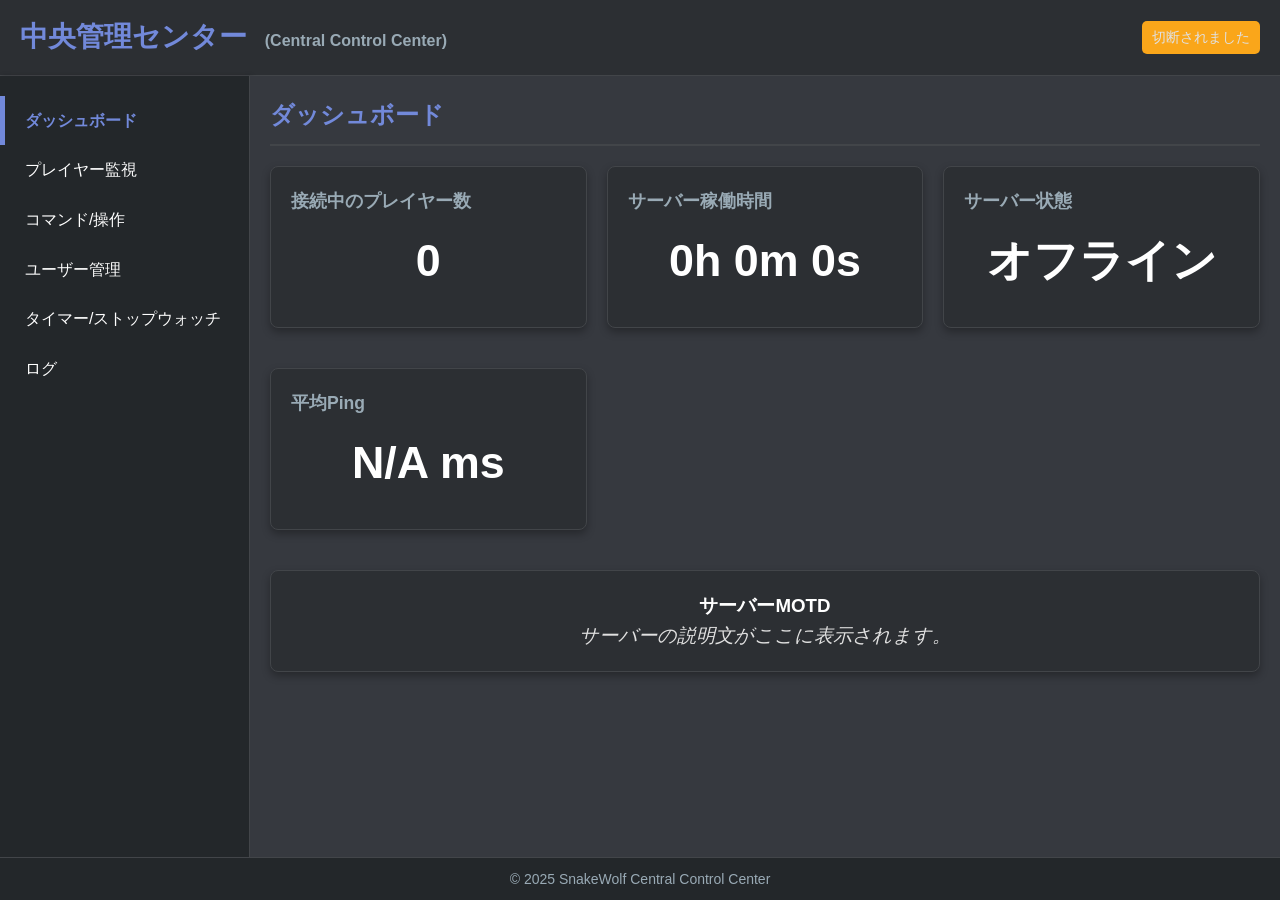
==== index.html @ 89f4f633 "Add files via upload" ====
<!DOCTYPE html>
<html lang="ja">
<head>
    <meta charset="UTF-8">
    <meta name="viewport" content="width=device-width, initial-scale=1.0">
    <title>中央管理センター - Central Control Center</title>
    <link rel="stylesheet" href="css/base.css">
    <link rel="stylesheet" href="css/layout.css">
    <link rel="stylesheet" href="css/themes.css">       <link rel="stylesheet" href="css/components.css">    <link rel="stylesheet" href="css/sections.css">      </head>
<body>
    <header>
        <h1>中央管理センター <small>(Central Control Center)</small></h1>
        <div class="status-indicator" id="connectionStatus">未接続</div>
    </header>

    <div class="container">
        <nav class="sidebar">
            <ul>
                <li class="active" data-section="dashboard">ダッシュボード</li>
                <li data-section="player-monitoring">プレイヤー監視</li>
                <li data-section="command-control">コマンド/操作</li>
                <li data-section="user-management">ユーザー管理</li>
                <li data-section="timer-stopwatch">タイマー/ストップウォッチ</li>
                <li data-section="logs">ログ</li>
            </ul>
        </nav>

        <main class="content">
            <section id="dashboard" class="active-section"></section>
            <section id="player-monitoring" class="hidden-section"></section>
            <section id="command-control" class="hidden-section"></section>
            <section id="user-management" class="hidden-section"></section>
            <section id="timer-stopwatch" class="hidden-section"></section>
            <section id="logs" class="hidden-section"></section>
        </main>
    </div>

    <footer>
        <p>&copy; 2025 SnakeWolf Central Control Center</p>
    </footer>

    <script type="module" src="js/utils.js"></script>
    <script type="module" src="js/websocket.js"></script>
    <script type="module" src="js/ui-manager.js"></script>
    <script type="module" src="js/data-display.js"></script>
    <script type="module" src="js/command-sender.js"></script>
    <script type="module" src="js/main.js"></script>
</body>
</html>
---- css/base.css ----
/* 基本リセットとグローバル設定 */
* {
    margin: 0;
    padding: 0;
    box-sizing: border-box;
}

body {
    font-family: 'Segoe UI', Tahoma, Geneva, Verdana, sans-serif;
    line-height: 1.6;
    -webkit-font-smoothing: antialiased;
    -moz-osx-font-smoothing: grayscale;
}

/* 共通の隠しクラス */
.hidden-section {
    display: none;
}

/* 画像の基本スタイル */
img {
    max-width: 100%;
    height: auto;
    display: block; /* 余分な下マージンを削除 */
}

/* テキスト色の共通化 (テーマファイルで上書き可能) */
body { color: var(--text-color); }
---- css/layout.css ----
/* 全体レイアウト */
body {
    display: flex;
    flex-direction: column;
    min-height: 100vh;
}

header {
    padding: 15px 20px;
    display: flex;
    justify-content: space-between;
    align-items: center;
    border-bottom: 1px solid var(--border-color);
}

header h1 {
    margin: 0;
    font-size: 28px;
    color: var(--primary-color);
}

header h1 small {
    font-size: 16px;
    color: var(--sub-text-color);
    margin-left: 10px;
}

.status-indicator {
    padding: 5px 10px;
    border-radius: 5px;
    font-size: 14px;
    background-color: var(--status-disconnected-color);
    color: var(--text-color-light);
    transition: background-color 0.3s ease;
}

/* メインコンテナ */
.container {
    display: flex;
    flex-grow: 1; /* 残りの高さを占める */
}

/* サイドバー */
.sidebar {
    width: 250px;
    padding: 20px 0;
    border-right: 1px solid var(--border-color);
    box-shadow: 2px 0 5px rgba(0,0,0,0.2);
    background-color: var(--sidebar-bg-color);
}

.sidebar ul {
    list-style: none;
    padding: 0;
    margin: 0;
}

.sidebar ul li {
    padding: 12px 20px;
    cursor: pointer;
    transition: background-color 0.2s ease;
    border-left: 5px solid transparent;
    color: var(--sidebar-item-color);
}

.sidebar ul li:hover {
    background-color: var(--sidebar-hover-bg-color);
}

.sidebar ul li.active {
    background-color: var(--sidebar-active-bg-color);
    border-left-color: var(--primary-color);
    color: var(--primary-color);
    font-weight: bold;
}

/* メインコンテンツ */
.content {
    flex-grow: 1;
    padding: 20px;
    background-color: var(--content-bg-color);
    overflow-y: auto; /* コンテンツがはみ出た場合にスクロール */
}

.content h2 {
    color: var(--primary-color);
    border-bottom: 2px solid var(--border-color);
    padding-bottom: 10px;
    margin-bottom: 20px;
}

footer {
    background-color: var(--header-bg-color);
    color: var(--sub-text-color);
    text-align: center;
    padding: 10px 20px;
    font-size: 14px;
    border-top: 1px solid var(--border-color);
}
---- css/themes.css ----
/* テーマ変数 (Discord風ベース) */
:root {
    --main-bg-color: #2c2f33;        /* 全体の背景 */
    --header-bg-color: #23272a;      /* ヘッダー・フッター・サイドバー背景 */
    --sidebar-bg-color: #23272a;
    --content-bg-color: #36393f;     /* メインコンテンツ背景 */
    --card-bg-color: #2c2f33;        /* カード要素の背景 */
    --border-color: #424549;         /* 区切り線、ボーダー */
    --input-bg-color: #424549;       /* 入力フォームの背景 */
    --input-border-color: #5a5f66;   /* 入力フォームのボーダー */

    --primary-color: #7289da;        /* 主要な強調色 (Discordブランドカラー) */
    --text-color: #ffffff;           /* 一般的なテキスト色 */
    --text-color-light: #e0e0e0;     /* 少し明るいテキスト色 */
    --sub-text-color: #99aab5;       /* サブテキスト、ラベル色 */
    --log-bg-color: #1e1e1e;         /* ログエリアの背景 */
    --log-text-color: #e0e0e0;       /* ログのテキスト色 */

    /* ステータス関連の色 */
    --status-online-color: #43b581;      /* オンライン (緑) */
    --status-offline-color: #f04747;     /* オフライン (赤) */
    --status-warning-color: #faa61a;     /* 警告 (オレンジ) */
    --status-unknown-color: #99aab5;     /* 不明 (灰色) */
}

/* bodyにテーマ変数を適用 */
body {
    background-color: var(--main-bg-color);
    color: var(--text-color);
}

/* ステータステキストの色 */
.status-indicator-text.online { color: var(--status-online-color); }
.status-indicator-text.offline { color: var(--status-offline-color); }
.status-indicator-text.warning { color: var(--status-warning-color); }
.status-indicator-text.unknown { color: var(--status-unknown-color); }
---- css/components.css ----
/* カードスタイル */
.card {
    background-color: var(--card-bg-color);
    border: 1px solid var(--border-color);
    border-radius: 8px;
    padding: 20px;
    margin-bottom: 20px;
    box-shadow: 0 4px 8px rgba(0,0,0,0.3);
}

/* ボタンの基本スタイル */
.btn {
    background-color: var(--primary-color);
    color: white;
    padding: 10px 15px;
    border: none;
    border-radius: 5px;
    cursor: pointer;
    transition: background-color 0.2s ease, transform 0.1s ease;
    font-size: 16px;
    text-decoration: none; /* aタグの場合 */
    display: inline-block; /* 適切なサイズ調整のため */
}

.btn:hover {
    background-color: var(--primary-color); /* ホバー時の色を濃くする */
    filter: brightness(1.1);
    transform: translateY(-1px);
}

.btn:active {
    transform: translateY(0);
}

/* ボタンのバリエーション */
.btn.primary-btn {
    background-color: var(--primary-color);
}
.btn.success-btn {
    background-color: var(--status-online-color);
}
.btn.danger-btn {
    background-color: var(--status-offline-color);
}
.btn.warning-btn {
    background-color: var(--status-warning-color);
}

.btn-group {
    display: flex;
    flex-wrap: wrap;
    gap: 10px;
    margin-bottom: 20px;
}

/* フォーム要素の基本スタイル */
.form-group {
    display: flex;
    flex-wrap: wrap; /* 小さい画面で折り返す */
    gap: 10px;
    margin-bottom: 20px;
    align-items: center;
}

.form-input,
.form-textarea,
.form-select {
    background-color: var(--input-bg-color);
    border: 1px solid var(--input-border-color);
    color: var(--text-color);
    padding: 10px;
    border-radius: 5px;
    font-size: 16px;
    flex-grow: 1; /* フォームグループ内で伸びる */
}

.form-textarea {
    min-height: 80px;
    resize: vertical;
}

.form-select {
    min-width: 150px;
}

.form-input.small-input {
    flex-grow: 0;
    width: 80px;
}

.form-input.full-width {
    width: 100%;
}

/* テーブルスタイル */
table {
    width: 100%;
    border-collapse: collapse;
}

th, td {
    padding: 12px 15px;
    text-align: left;
    border-bottom: 1px solid var(--border-color);
    color: var(--text-color);
}

th {
    background-color: var(--header-bg-color);
    color: var(--sub-text-color);
    font-weight: bold;
}

tbody tr:last-child td {
    border-bottom: none;
}

tbody tr:hover {
    background-color: var(--sidebar-hover-bg-color); /* サイドバーのホバー色を流用 */
}
---- css/sections.css ----
/* 各セクション固有のスタイル */

/* ダッシュボード */
.dashboard-grid {
    display: grid;
    grid-template-columns: repeat(auto-fit, minmax(250px, 1fr));
    gap: 20px;
    margin-bottom: 20px;
}

.dashboard-grid .status-card h3 {
    margin-top: 0;
    color: var(--sub-text-color);
    font-size: 1.1em;
}

.dashboard-grid .status-card p {
    font-size: 2.8em; /* MinecraftStatusPageに合わせて少し大きく */
    font-weight: bold;
    text-align: center;
    color: var(--text-color);
    margin: 10px 0;
}

.motd-card {
    text-align: center;
}
.motd-card p {
    font-size: 1.2em;
    font-style: italic;
    color: var(--text-color-light);
}

/* プレイヤー監視 */
.monitoring-controls {
    display: flex;
    gap: 10px;
    align-items: center;
    margin-bottom: 20px;
}

.screenshot-grid {
    display: grid;
    grid-template-columns: repeat(auto-fit, minmax(200px, 1fr));
    gap: 15px;
    margin-bottom: 20px;
}

.player-screen-card {
    text-align: center;
    padding: 10px;
}

.player-screen-card p {
    margin-top: 0;
    margin-bottom: 10px;
    font-weight: bold;
    color: var(--text-color);
}

.player-screenshot {
    border-radius: 5px;
    border: 1px solid var(--input-border-color);
}

.map-view {
    text-align: center;
    padding: 20px;
}
.map-view .map-note {
    font-size: 0.9em;
    color: var(--sub-text-color);
    margin-top: 15px;
}
.full-width-image {
    border-radius: 5px;
    margin-top: 15px;
    border: 1px solid var(--input-border-color);
}

/* コマンド/操作 */
.command-input-group, .message-input-group {
    /* form-groupで定義済み */
    flex-wrap: nowrap; /* このグループ内では折り返さない */
}

/* ログ */
.log-output {
    background-color: var(--log-bg-color);
    color: var(--log-text-color);
    border: 1px solid var(--border-color);
    padding: 15px;
    height: 300px; /* 固定高さ */
    overflow-y: scroll; /* スクロール可能に */
    font-family: 'Consolas', 'Monaco', monospace;
    font-size: 14px;
    margin-bottom: 15px;
    white-space: pre-wrap; /* 改行を保持 */
}

.log-output p {
    margin: 0;
    padding: 2px 0;
}
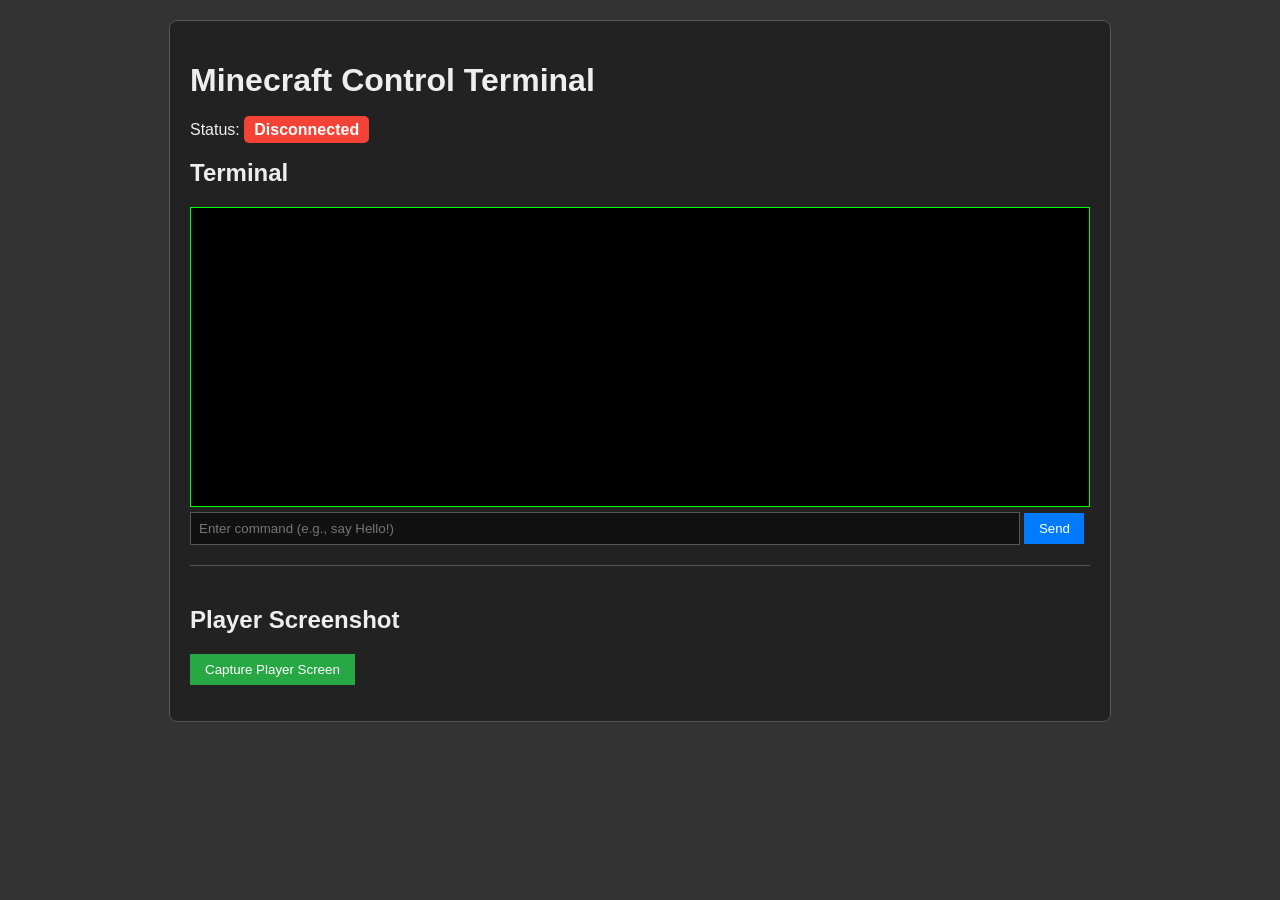
==== commit 573fd508: "Update index.html" ====
--- a/index.html
+++ b/index.html
@@ -3,47 +3,142 @@
 <head>
     <meta charset="UTF-8">
     <meta name="viewport" content="width=device-width, initial-scale=1.0">
-    <title>中央管理センター - Central Control Center</title>
-    <link rel="stylesheet" href="css/base.css">
-    <link rel="stylesheet" href="css/layout.css">
-    <link rel="stylesheet" href="css/themes.css">       <link rel="stylesheet" href="css/components.css">    <link rel="stylesheet" href="css/sections.css">      </head>
+    <title>Minecraft Control Terminal</title>
+    <style>
+        body { font-family: Arial, sans-serif; margin: 20px; background-color: #333; color: #eee; }
+        .container { max-width: 900px; margin: auto; padding: 20px; border: 1px solid #555; border-radius: 8px; background-color: #222; }
+        #connectionStatus {
+            padding: 5px 10px;
+            border-radius: 5px;
+            font-weight: bold;
+            color: white;
+            background-color: #f44336; /* Offline */
+        }
+        #connectionStatus.online { background-color: #4CAF50; } /* Online */
+        #terminalOutput {
+            width: 100%;
+            height: 300px;
+            background-color: #000;
+            color: #0F0; /* Green text for terminal */
+            border: 1px solid #0F0;
+            overflow-y: scroll;
+            margin-top: 10px;
+            padding: 10px;
+            box-sizing: border-box;
+            font-family: 'Courier New', Courier, monospace;
+            white-space: pre-wrap; /* For pre-formatted text */
+        }
+        #commandInput {
+            width: calc(100% - 70px); /* Adjust button width */
+            padding: 8px;
+            margin-top: 5px;
+            background-color: #111;
+            color: #eee;
+            border: 1px solid #555;
+            box-sizing: border-box;
+        }
+        #sendCommandBtn {
+            width: 60px;
+            padding: 8px;
+            background-color: #007bff;
+            color: white;
+            border: none;
+            cursor: pointer;
+        }
+        #sendCommandBtn:hover { background-color: #0056b3; }
+
+        #screenshotSection { margin-top: 20px; border-top: 1px solid #555; padding-top: 20px; }
+        #screenshotImg {
+            max-width: 100%;
+            height: auto;
+            border: 1px solid #777;
+            margin-top: 10px;
+            display: block; /* Ensures it takes up full width */
+        }
+        #captureBtn {
+            padding: 8px 15px;
+            background-color: #28a745;
+            color: white;
+            border: none;
+            cursor: pointer;
+        }
+        #captureBtn:hover { background-color: #218838; }
+
+    </style>
+</head>
 <body>
-    <header>
-        <h1>中央管理センター <small>(Central Control Center)</small></h1>
-        <div class="status-indicator" id="connectionStatus">未接続</div>
-    </header>
+    <div class="container">
+        <h1>Minecraft Control Terminal</h1>
+        <p>Status: <span id="connectionStatus">Disconnected</span></p>
 
-    <div class="container">
-        <nav class="sidebar">
-            <ul>
-                <li class="active" data-section="dashboard">ダッシュボード</li>
-                <li data-section="player-monitoring">プレイヤー監視</li>
-                <li data-section="command-control">コマンド/操作</li>
-                <li data-section="user-management">ユーザー管理</li>
-                <li data-section="timer-stopwatch">タイマー/ストップウォッチ</li>
-                <li data-section="logs">ログ</li>
-            </ul>
-        </nav>
+        <h2>Terminal</h2>
+        <div id="terminalOutput"></div>
+        <input type="text" id="commandInput" placeholder="Enter command (e.g., say Hello!)">
+        <button id="sendCommandBtn">Send</button>
 
-        <main class="content">
-            <section id="dashboard" class="active-section"></section>
-            <section id="player-monitoring" class="hidden-section"></section>
-            <section id="command-control" class="hidden-section"></section>
-            <section id="user-management" class="hidden-section"></section>
-            <section id="timer-stopwatch" class="hidden-section"></section>
-            <section id="logs" class="hidden-section"></section>
-        </main>
+        <section id="screenshotSection">
+            <h2>Player Screenshot</h2>
+            <button id="captureBtn">Capture Player Screen</button>
+            <img id="screenshotImg" src="" alt="Player Screenshot" style="display: none;">
+            <p id="screenshotMessage" style="color: #FFC107;"></p>
+        </section>
     </div>
 
-    <footer>
-        <p>&copy; 2025 SnakeWolf Central Control Center</p>
-    </footer>
+    <script type="module">
+        // Import modules
+        import { initWebSocket, sendMessage } from './js/websocket.js';
+        import { handleWebSocketData } from './js/terminal-display.js'; // 新しいJSファイル
+        // utils.js は terminal-display.js 内でインポートされることを想定
 
-    <script type="module" src="js/utils.js"></script>
-    <script type="module" src="js/websocket.js"></script>
-    <script type="module" src="js/ui-manager.js"></script>
-    <script type="module" src="js/data-display.js"></script>
-    <script type="module" src="js/command-sender.js"></script>
-    <script type="module" src="js/main.js"></script>
+        document.addEventListener('DOMContentLoaded', () => {
+            const connectionStatusElement = document.getElementById('connectionStatus');
+            const commandInput = document.getElementById('commandInput');
+            const sendCommandBtn = document.getElementById('sendCommandBtn');
+            const captureBtn = document.getElementById('captureBtn');
+
+            // WebSocketの初期化
+            initWebSocket('connectionStatus', handleWebSocketData); // statusElementId と onMessageCallback
+
+            // コマンド送信ボタンのイベントリスナー
+            sendCommandBtn.addEventListener('click', () => {
+                const command = commandInput.value.trim();
+                if (command) {
+                    sendMessage({
+                        type: 'command',
+                        data: {
+                            command: command,
+                            sender: 'WebTerminal'
+                        }
+                    });
+                    commandInput.value = ''; // 入力フィールドをクリア
+                }
+            });
+
+            // Enterキーでのコマンド送信
+            commandInput.addEventListener('keypress', (e) => {
+                if (e.key === 'Enter') {
+                    sendCommandBtn.click();
+                }
+            });
+
+            // スクリーンショットボタンのイベントリスナー
+            captureBtn.addEventListener('click', () => {
+                // ここでは仮にUUIDを指定しないか、ローカルプレイヤーのUUIDを渡す
+                // 実際にはドロップダウンなどでプレイヤーを選択できるようにするのが良い
+                const playerUuid = 'YOUR_LOCAL_PLAYER_UUID_HERE'; // 例: "12345678-ABCD-EFGH-IJKL-0123456789AB"
+                                                                // ここは動的に取得する方が良いが、まずはハードコードでテスト
+                                                                // または、Mod側で targetPlayerUUID が null の場合は
+                                                                // 接続元クライアントのプレイヤーUUIDを自動で使うようにする
+
+                document.getElementById('screenshotMessage').textContent = 'Capturing...';
+                sendMessage({
+                    type: 'screenshotRequest',
+                    data: {
+                        targetPlayerUUID: playerUuid // ローカルプレイヤーのUUIDを指定
+                    }
+                });
+            });
+        });
+    </script>
 </body>
-</html>+</html>
